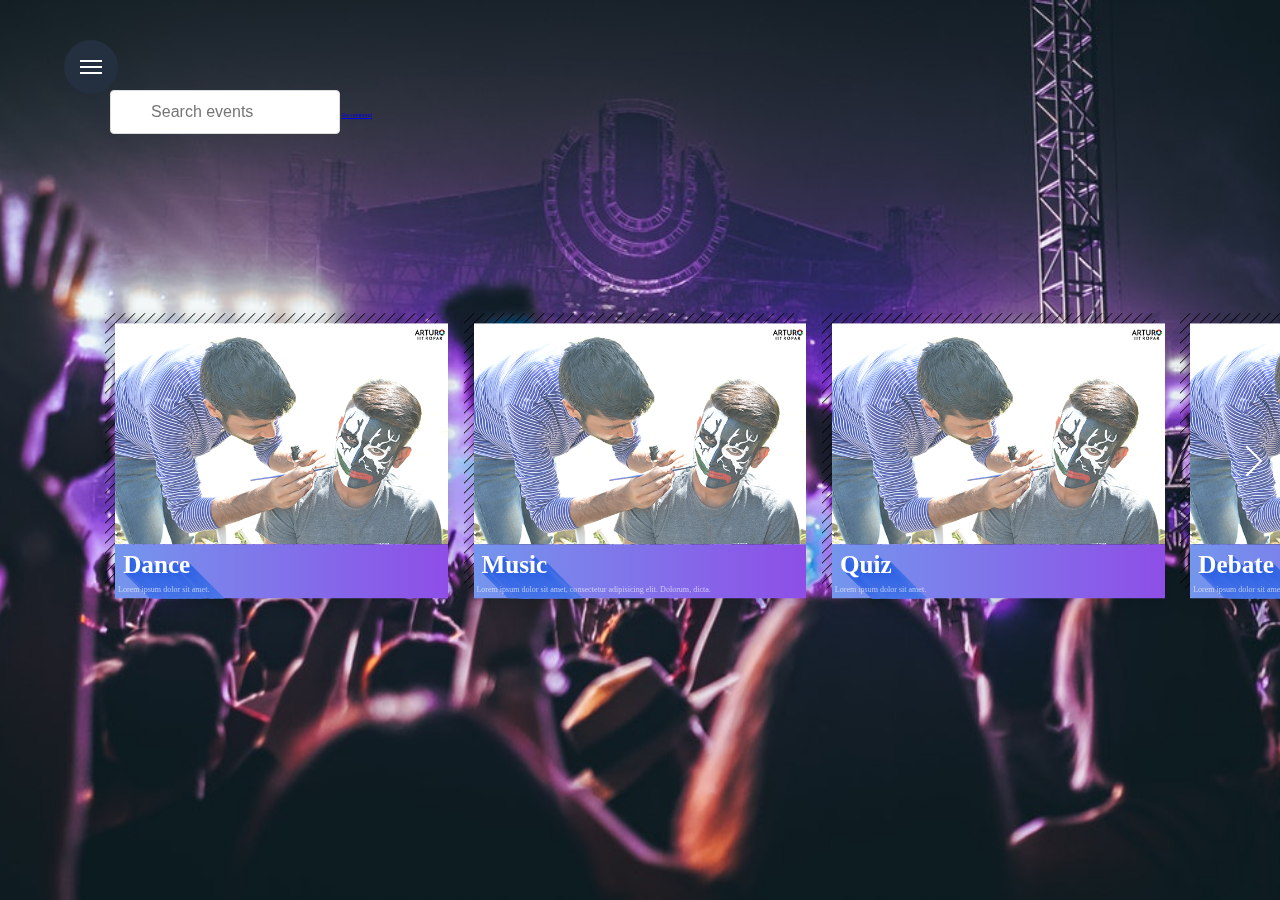
==== index1.html @ 049f1941 "as" ====
<!doctype html>
<html lang="en" class="no-js">
<head>
	 <meta charset="utf-8">
    <meta name="viewport" content="width=device-width, initial-scale=1, shrink-to-fit=no">
    <meta name="description" content="">
    <meta name="author" content="">

    <title>Z'18 | Events</title>
	<link href='http://fonts.googleapis.com/css?family=Open+Sans:400,800,700|Merriweather:400,700' rel='stylesheet' type='text/css'>
	<link rel="stylesheet" href="css/style2.css"> <!-- Resource style -->
	<link rel="stylesheet" href="css/style.css"> <!-- Resource style -->
	
	<link rel="stylesheet" type="text/css" href="css/base.css" />
	<link rel="stylesheet" type="text/css" href="css/reset.css" />
	<script src="js/modernizr.js"></script> <!-- Modernizr -->
  	<script src="https://code.jquery.com/jquery-3.3.1.min.js" integrity="sha256-FgpCb/KJQlLNfOu91ta32o/NMZxltwRo8QtmkMRdAu8=" crossorigin="anonymous"></script>
</head>
<body>
	<main>
    
		<div class="cent">
		<div id="after_load">
				<img id="loading-image" src="img/load.svg" alt="Loading..." />
		</div>
		<div class="upbar">
		  
			<input  type="text" onkeyup="myFunction()" class="textbox" placeholder="Search events" data-search  id="myInput">
		  	<a href="#" class="button">Recommend</a>
		  
		</div>
		<div class="cd-projects-wrapper projects-visible">
		
		<ul id="myUL" class="cd-slider" style="transform: translateX(0px);">
			<li class="current slides-in">
				<a href="dance.txt">
					<img src="img/img.png" alt="project image">
					<div class="box__shadow" style="z-index:-1"></div>
					<div class="project-info">
						<h2 class="card__num">Dance</h2>
						<p>Lorem ipsum dolor sit amet.</p>
					</div>
				</a>
			</li>

			<li class="slides-in">
				<a href="music.txt">
					<img src="img/img.png" alt="project image">
					<div class="box__shadow" style="z-index:-1"></div>
					<div class="project-info">
						<h2 class="card__num">Music</h2>
						<p>Lorem ipsum dolor sit amet, consectetur adipisicing elit. Dolorum, dicta.</p>
					</div>
				</a>
			</li>

			<li class="slides-in">
				<a href="quiz.txt">
					<img src="img/img.png" alt="project image">
					<div class="box__shadow" style="z-index:-1"></div>
					<div class="project-info">
						<h2 class="card__num">Quiz</h2>
						<p>Lorem ipsum dolor sit amet.</p>
					</div>
				</a>
			</li>

			<li class="slides-in">
				<a href="debate.txt">
					<img src="img/img.png" alt="project image">
					<div class="box__shadow" style="z-index:-1"></div>
					<div class="project-info">
						<h2 class="card__num">Debate</h2>
						<p>Lorem ipsum dolor sit amet, consectetur adipisicing.</p>
					</div>
				</a>
			</li>

			<li class="slides-in">
				<a href="magic.txt">
					<img src="img/img.png" alt="project image">
					<div class="box__shadow" style="z-index:-1"></div>
					<div class="project-info">
						<h2 class="card__num">Magic Shows</h2>
						<p>Lorem ipsum dolor sit amet, consectetur.</p>
					</div>
				</a>
			</li>

			<li class="slides-in">
				<a href="drawing.txt">
					<img src="img/img.png" alt="project image">
					<div class="box__shadow" style="z-index:-1"></div>
					<div class="project-info">
						<h2 class="card__num">Drawing</h2>
						<p>Lorem ipsum dolor sit amet, consectetur adipisicing elit.</p>
					</div>
				</a>
			</li>

			<li class="slides-in">
				<a href="fun.txt">
					<img src="img/img.png" alt="project image">
					<div class="box__shadow" style="z-index:-1"></div>
					<div class="project-info">
						<h2 class="card__num">Fun Events</h2>
						<p>Lorem ipsum dolor sit amet, consectetur adipisicing.</p>
					</div>
				</a>
			</li>
		</ul>

		<ul class="cd-slider-navigation cd-img-replace">
			<li><a href="#0" class="prev inactive">Prev</a></li>
			<li><a href="#0" class="next">Next</a></li>
		</ul> <!-- .cd-slider-navigation -->
	</div>
	
	<div class="cd-project-content">
		<svg class="hidden">
			<symbol id="icon-cross" viewBox="0 0 24 23">
				<title>cross</title>
				<path d="M23.865 3.677c.197-.383.164-.818-.008-1.18.048-.41-.06-.827-.448-1.147L22.323.457c-.636-.524-1.632-.689-2.25 0a155.348 155.348 0 0 1-8.797 9.001C9.011 7.342 6.72 5.255 4.443 3.165c-.8-.734-1.956-.503-2.458.37C1.253 3.9.659 4.374.168 5.182c-.233.386-.215.872 0 1.258 1.47 2.635 4.31 4.951 6.646 7.083-.313.28-.623.562-.942.836-3.146 2.702-5.268 4.416-1.331 7.187.053.037.107.029.161.05.076.036.148.06.232.074.026 0 .05.005.075.003.082.007.16.027.243.011 2.117-.415 4.085-2.074 5.872-3.9 1.74 1.715 3.592 3.353 5.63 4.325.485.232 1.063.097 1.436-.227.626.047 1.197-.342 1.484-.901.042-.026.07-.041.116-.07.91-.569.993-1.701.32-2.482-1.522-1.762-3.138-3.438-4.787-5.084 2.968-2.9 6.674-6.027 8.542-9.667z"/>
			</symbol>
		</svg>
		<main1>
		<div id="main"></div>
		</main1>
		<a href="#0" class="close cd-img-replace">Close</a>
		
	</div>
	</div>
   

</main>
	<a href="#cd-nav" class="cd-nav-trigger">Menu 
		<span class="cd-nav-icon"></span>

		<svg x="0px" y="0px" width="54px" height="54px" viewBox="0 0 54 54">
			<circle fill="transparent" stroke="#656e79" stroke-width="1" cx="27" cy="27" r="25" stroke-dasharray="157 157" stroke-dashoffset="157"></circle>
		</svg>
	</a>
	
	<div id="cd-nav" class="cd-nav">
		<div class="cd-navigation-wrapper">
			<div class="cd-half-block">
				<h2>Navigation</h2>

				<nav>
					<ul class="cd-primary-nav">
						<li><a href="#0" class="selected">The team</a></li>
						<li><a href="#0">Our services</a></li>
						<li><a href="#0">Our projects</a></li>
						<li><a href="#0">Start a project</a></li>
						<li><a href="#0">Contact us</a></li>
					</ul>
				</nav>
			</div><!-- .cd-half-block -->
			
			<div class="cd-half-block">
				<address>
					<ul class="cd-contact-info">
						<li><a href="mailto:info@myemail.co">info@myemail.co</a></li>
						<li>0244-12345678</li>
						<li>
							<span>MyStreetName 24</span>
							<span>W1234X</span>
							<span>London, UK</span>
						</li>
					</ul>
				</address>
			</div> <!-- .cd-half-block -->
		</div> <!-- .cd-navigation-wrapper -->
	</div> <!-- .cd-nav -->
<script>

function myFunction() {
    // Declare variables
    var input, filter, ul, li, a, i;
    input = document.getElementById('myInput');
    filter = input.value.toUpperCase();
    ul = document.getElementById("myUL");
    li = ul.getElementsByTagName('li');

    // Loop through all list items, and hide those who don't match the search query
    for (i = 0; i < li.length; i++) {
        a = li[i].getElementsByTagName("h2")[0];
        if (a.innerHTML.toUpperCase().indexOf(filter) > -1) {
            li[i].style.display = "";
        } else {
            li[i].style.display = "none";
        }
    }
	
}
</script>
<script src="js/main1.js"></script> <!-- Resource jQuery -->
<script src="js/main.js"></script> <!-- Resource jQuery -->
</body>
</html>
---- css/style2.css ----
/* -------------------------------- 

Primary style

-------------------------------- */
*, *::after, *::before {
  -webkit-box-sizing: border-box;
  -moz-box-sizing: border-box;
  box-sizing: border-box;
}
body{
	     font-family: -apple-system,BlinkMacSystemFont,"Segoe UI",Roboto,"Helvetica Neue",Arial,sans-serif,"Apple Color Emoji","Segoe UI Emoji","Segoe UI Symbol","Noto Color Emoji"; 
   font-size: 1rem; 
     font-weight: 400; 
     line-height: 1.5; 
     color: #212529; 
     text-align: left; 
}
html {
  font-size: 62.5%;
}
html * {
  -webkit-font-smoothing: antialiased;
  -moz-osx-font-smoothing: grayscale;
}

.cd-nav {
  font-size: 1.6rem;
  font-family: "Open Sans", sans-serif;
  color: #243040;
  background-color: #ffffff;
}

.cd-nav, html {
  /* prevent horizontal scrolling */
  overflow-x: hidden;
}

.cd-nav a {
  color: #9cb3a8;
  text-decoration: none;
}

/* -------------------------------- 

Main Components 

-------------------------------- */
main {
	background:url(../img/bg.jpg) no-repeat;
	background-size: cover;
	 background-attachment: fixed;
    background-position: center; 
  position: relative;
  z-index: 2;
  /* fix bug on iOS */
  height: 100vh;
  overflow-y: auto;
  -webkit-overflow-scrolling: touch;
  padding: 50px 5%;
  background-color: #9cb3a8;
  /* Force Hardware Acceleration in WebKit */
  -webkit-transform: translateZ(0);
  -moz-transform: translateZ(0);
  -ms-transform: translateZ(0);
  -o-transform: translateZ(0);
  transform: translateZ(0);
  -webkit-backface-visibility: hidden;
  backface-visibility: hidden;
  -webkit-transition: -webkit-transform 0.7s;
  -moz-transition: -moz-transform 0.7s;
  transition: transform 0.7s;
  -webkit-transition-timing-function: cubic-bezier(0.91, 0.01, 0.6, 0.99);
  -moz-transition-timing-function: cubic-bezier(0.91, 0.01, 0.6, 0.99);
  transition-timing-function: cubic-bezier(0.91, 0.01, 0.6, 0.99);
}

.navigation-is-open main {
  -webkit-transform: translateX(100%);
  -moz-transform: translateX(100%);
  -ms-transform: translateX(100%);
  -o-transform: translateX(100%);
  transform: translateX(100%);
}


.cd-nav-trigger {
  position: fixed;
  z-index: 3;
  left: 5%;
  top: 20px;
  height: 54px;
  width: 54px;
  background-color: #243040;
  border-radius: 50%;
  /* image replacement */
  overflow: hidden;
  text-indent: 100%;
  white-space: nowrap;
  -webkit-transition: -webkit-transform 0.5s;
  -moz-transition: -moz-transform 0.5s;
  transition: transform 0.5s;
}
.cd-nav-trigger .cd-nav-icon {
  /* icon created in CSS */
  position: absolute;
  left: 50%;
  top: 50%;
  bottom: auto;
  right: auto;
  -webkit-transform: translateX(-50%) translateY(-50%);
  -moz-transform: translateX(-50%) translateY(-50%);
  -ms-transform: translateX(-50%) translateY(-50%);
  -o-transform: translateX(-50%) translateY(-50%);
  transform: translateX(-50%) translateY(-50%);
  width: 22px;
  height: 2px;
  background-color: #ffffff;
}
.cd-nav-trigger .cd-nav-icon::before, .cd-nav-trigger .cd-nav-icon:after {
  /* upper and lower lines of the menu icon */
  content: '';
  position: absolute;
  top: 0;
  right: 0;
  width: 100%;
  height: 100%;
  background-color: inherit;
  /* Force Hardware Acceleration in WebKit */
  -webkit-transform: translateZ(0);
  -moz-transform: translateZ(0);
  -ms-transform: translateZ(0);
  -o-transform: translateZ(0);
  transform: translateZ(0);
  -webkit-backface-visibility: hidden;
  backface-visibility: hidden;
  -webkit-transition: -webkit-transform 0.5s, width 0.5s, top 0.3s;
  -moz-transition: -moz-transform 0.5s, width 0.5s, top 0.3s;
  transition: transform 0.5s, width 0.5s, top 0.3s;
}
.cd-nav-trigger .cd-nav-icon::before {
  -webkit-transform-origin: right top;
  -moz-transform-origin: right top;
  -ms-transform-origin: right top;
  -o-transform-origin: right top;
  transform-origin: right top;
  -webkit-transform: translateY(-6px);
  -moz-transform: translateY(-6px);
  -ms-transform: translateY(-6px);
  -o-transform: translateY(-6px);
  transform: translateY(-6px);
}
.cd-nav-trigger .cd-nav-icon::after {
  -webkit-transform-origin: right bottom;
  -moz-transform-origin: right bottom;
  -ms-transform-origin: right bottom;
  -o-transform-origin: right bottom;
  transform-origin: right bottom;
  -webkit-transform: translateY(6px);
  -moz-transform: translateY(6px);
  -ms-transform: translateY(6px);
  -o-transform: translateY(6px);
  transform: translateY(6px);
}
.no-touch .cd-nav-trigger:hover .cd-nav-icon::after {
  top: 2px;
}
.no-touch .cd-nav-trigger:hover .cd-nav-icon::before {
  top: -2px;
}
.cd-nav-trigger svg {
  position: absolute;
  top: 0;
  left: 0;
}
.cd-nav-trigger circle {
  /* circle border animation */
  -webkit-transition: stroke-dashoffset 0.4s 0s;
  -moz-transition: stroke-dashoffset 0.4s 0s;
  transition: stroke-dashoffset 0.4s 0s;
}
.navigation-is-open .cd-nav-trigger {
  /* rotate trigger when navigation becomes visible */
  -webkit-transform: rotate(180deg);
  -moz-transform: rotate(180deg);
  -ms-transform: rotate(180deg);
  -o-transform: rotate(180deg);
  transform: rotate(180deg);
}
.navigation-is-open .cd-nav-trigger .cd-nav-icon::after,
.navigation-is-open .cd-nav-trigger .cd-nav-icon::before {
  /* animate arrow --> from hamburger to arrow */
  width: 50%;
  -webkit-transition: -webkit-transform 0.5s, width 0.5s;
  -moz-transition: -moz-transform 0.5s, width 0.5s;
  transition: transform 0.5s, width 0.5s;
}
.navigation-is-open .cd-nav-trigger .cd-nav-icon::before {
  -webkit-transform: rotate(45deg);
  -moz-transform: rotate(45deg);
  -ms-transform: rotate(45deg);
  -o-transform: rotate(45deg);
  transform: rotate(45deg);
}
.navigation-is-open .cd-nav-trigger .cd-nav-icon::after {
  -webkit-transform: rotate(-45deg);
  -moz-transform: rotate(-45deg);
  -ms-transform: rotate(-45deg);
  -o-transform: rotate(-45deg);
  transform: rotate(-45deg);
}
.no-touch .navigation-is-open .cd-nav-trigger:hover .cd-nav-icon::after, .no-touch .navigation-is-open .cd-nav-trigger:hover .cd-nav-icon::before {
  top: 0;
}
.navigation-is-open .cd-nav-trigger circle {
  stroke-dashoffset: 0;
  -webkit-transition: stroke-dashoffset 0.4s 0.3s;
  -moz-transition: stroke-dashoffset 0.4s 0.3s;
  transition: stroke-dashoffset 0.4s 0.3s;
}
@media only screen and (min-width: 1170px) {
  .cd-nav-trigger {
    top: 40px;
  }
}

.cd-nav {
  position: fixed;
  z-index: 1;
  top: 0;
  left: 0;
  height: 100%;
  width: 100%;
  background-color: #243040;
  visibility: hidden;
  -webkit-transition: visibility 0s 0.7s;
  -moz-transition: visibility 0s 0.7s;
  transition: visibility 0s 0.7s;
}
.cd-nav .cd-navigation-wrapper {
  /* all navigation content */
  height: 100%;
  overflow-y: auto;
  -webkit-overflow-scrolling: touch;
  padding: 30px 5% 40px calc(5% + 80px);
  /* Force Hardware Acceleration in WebKit */
  -webkit-transform: translateZ(0);
  -moz-transform: translateZ(0);
  -ms-transform: translateZ(0);
  -o-transform: translateZ(0);
  transform: translateZ(0);
  -webkit-backface-visibility: hidden;
  backface-visibility: hidden;
  -webkit-transform: translateX(-50%);
  -moz-transform: translateX(-50%);
  -ms-transform: translateX(-50%);
  -o-transform: translateX(-50%);
  transform: translateX(-50%);
  -webkit-transition: -webkit-transform 0.7s;
  -moz-transition: -moz-transform 0.7s;
  transition: transform 0.7s;
  -webkit-transition-timing-function: cubic-bezier(0.86, 0.01, 0.77, 0.78);
  -moz-transition-timing-function: cubic-bezier(0.86, 0.01, 0.77, 0.78);
  transition-timing-function: cubic-bezier(0.86, 0.01, 0.77, 0.78);
}
.navigation-is-open .cd-nav {
  visibility: visible;
  -webkit-transition: visibility 0s 0s;
  -moz-transition: visibility 0s 0s;
  transition: visibility 0s 0s;
}
.navigation-is-open .cd-nav .cd-navigation-wrapper {
  -webkit-transform: translateX(0);
  -moz-transform: translateX(0);
  -ms-transform: translateX(0);
  -o-transform: translateX(0);
  transform: translateX(0);
  -webkit-transition: -webkit-transform 0.5s;
  -moz-transition: -moz-transform 0.5s;
  transition: transform 0.5s;
  -webkit-transition-timing-function: cubic-bezier(0.82, 0.01, 0.77, 0.78);
  -moz-transition-timing-function: cubic-bezier(0.82, 0.01, 0.77, 0.78);
  transition-timing-function: cubic-bezier(0.82, 0.01, 0.77, 0.78);
}
.cd-nav h2 {
  position: relative;
  margin-bottom: 1.7em;
  font-size: .9rem;
  font-weight: 800;
  color: #080b0f;
  text-transform: uppercase;
}
.cd-nav h2::after {
  /* bottom separation line */
  content: '';
  position: absolute;
  left: 0;
  bottom: -20px;
  height: 1px;
  width: 60px;
  background-color: currentColor;
}
.cd-nav .cd-primary-nav {
  margin-top: 60px;
}
.cd-nav .cd-primary-nav li {
  margin: 1.6em 0;
}
.cd-nav .cd-primary-nav a {
  font-family: "Merriweather", serif;
  font-size: 2.4rem;
  color: rgba(255, 255, 255, 0.3);
  display: inline-block;
  line-height: 1.7;
}
.cd-nav .cd-primary-nav a.selected {
  color: #ffffff;
}
.no-touch .cd-nav .cd-primary-nav a:hover {
  color: #ffffff;
}
.cd-nav .cd-contact-info {
  margin-top: 80px;
}
.cd-nav .cd-contact-info li {
  font-family: "Merriweather", serif;
  margin-bottom: 1.5em;
  line-height: 1.2;
  color: rgba(255, 255, 255, 0.3);
}
.cd-nav .cd-contact-info a {
  color: #ffffff;
}
.cd-nav .cd-contact-info span {
  display: block;
}
.cd-nav .cd-contact-info li, .cd-nav .cd-contact-info a, .cd-nav .cd-contact-info span {
  font-size: 1.6rem;
}
@media only screen and (min-width: 1170px) {
  .cd-nav .cd-navigation-wrapper {
    padding: 62px 20%;
  }
  .cd-nav .cd-navigation-wrapper::after {
    clear: both;
    content: "";
    display: table;
  }
  .cd-nav .cd-half-block {
    width: 50%;
    float: left;
  }
  .cd-nav .cd-primary-nav {
    margin-top: 0;
  }
  .cd-nav h2 {
    font-size: 1.5rem;
    margin-bottom: 5.2em;
	margin-top:0;
  }
  .cd-nav .cd-primary-nav li {
    margin: 2em 0;
  }
  .cd-nav .cd-primary-nav a {
    font-size: 4rem;
	line-height:1.5;
  }
  .cd-nav .cd-contact-info {
    margin-top: 120px;
    text-align: right;
  }
  .cd-nav .cd-contact-info li {
    margin-bottom: 2.4em;
  }
  .cd-nav .cd-contact-info li, .cd-nav .cd-contact-info a, .cd-nav .cd-contact-info span {
    font-size: 2rem;
  }
}

.no-js main {
  height: auto;
  overflow: visible;
}

.no-js .cd-nav {
  position: static;
  visibility: visible;
}
.no-js .cd-nav .cd-navigation-wrapper {
  height: auto;
  overflow: visible;
  padding: 100px 5%;
  -webkit-transform: translateX(0);
  -moz-transform: translateX(0);
  -ms-transform: translateX(0);
  -o-transform: translateX(0);
  transform: translateX(0);
}
---- css/style.css ----
/* -------------------------------- 

Primary style

-------------------------------- */
#after_load{
	position: fixed;
    top: 35%;
	left:40%;
	z-index:-1;
	background: rgb(137, 91, 232);
    border-radius: 2000px;
	opacity:0;
}

#myUL a:hover {
  animation: shake 0.6s;
  animation-iteration-count: infinite;
}

.upbar{
	position:relative;
	margin-left: 4%;
	
}



@keyframes shake {
  0% { transform: translate(1px, 1px) rotate(0deg); }
  10% { transform: translate(-1px, -2px) rotate(-1deg); }
  30% { transform: translate(3px, 2px) rotate(0deg); }
  50% { transform: translate(-1px, 2px) rotate(-1deg); }
  70% { transform: translate(3px, 1px) rotate(-1deg); }
  90% { transform: translate(1px, 2px) rotate(0deg); }
  100% { transform: translate(1px, -2px) rotate(-1deg); }
}

.card__num {
  text-shadow:  1px 1px rgba(48, 99, 228, 0.8) , 2px 2px rgba(49, 100, 228, 0.802) , 3px 3px rgba(50, 101, 228, 0.804) , 4px 4px rgba(51, 101, 228, 0.806) , 5px 5px rgba(52, 102, 229, 0.808) , 6px 6px rgba(53, 103, 229, 0.81) , 7px 7px rgba(54, 103, 229, 0.812) , 8px 8px rgba(55, 104, 229, 0.814) , 9px 9px rgba(56, 105, 229, 0.816) , 10px 10px rgba(57, 106, 229, 0.818) , 11px 11px rgba(58, 106, 229, 0.82) , 12px 12px rgba(59, 107, 229, 0.822) , 13px 13px rgba(60, 108, 230, 0.824) , 14px 14px rgba(60, 108, 230, 0.826) , 15px 15px rgba(61, 109, 230, 0.828) , 16px 16px rgba(62, 110, 230, 0.83) , 17px 17px rgba(63, 110, 230, 0.832) , 18px 18px rgba(64, 111, 230, 0.834) , 19px 19px rgba(65, 112, 230, 0.836) , 20px 20px rgba(66, 112, 230, 0.838) , 21px 21px rgba(67, 113, 230, 0.84) , 22px 22px rgba(67, 114, 231, 0.842) , 23px 23px rgba(68, 114, 231, 0.844) , 24px 24px rgba(69, 115, 231, 0.846) , 25px 25px rgba(70, 115, 231, 0.848) , 26px 26px rgba(71, 116, 231, 0.85) , 27px 27px rgba(71, 117, 231, 0.852) , 28px 28px rgba(72, 117, 231, 0.854) , 29px 29px rgba(73, 118, 231, 0.856) , 30px 30px rgba(74, 118, 231, 0.858) , 31px 31px rgba(75, 119, 232, 0.86) , 32px 32px rgba(75, 120, 232, 0.862) , 33px 33px rgba(76, 120, 232, 0.864) , 34px 34px rgba(77, 121, 232, 0.866) , 35px 35px rgba(78, 121, 232, 0.868) , 36px 36px rgba(78, 122, 232, 0.87) , 37px 37px rgba(79, 122, 232, 0.872) , 38px 38px rgba(80, 123, 232, 0.874) , 39px 39px rgba(81, 123, 232, 0.876) , 40px 40px rgba(81, 124, 232, 0.878) , 41px 41px rgba(82, 125, 233, 0.88) , 42px 42px rgba(83, 125, 233, 0.882) , 43px 43px rgba(83, 126, 233, 0.884) , 44px 44px rgba(84, 126, 233, 0.886) , 45px 45px rgba(85, 127, 233, 0.888) , 46px 46px rgba(85, 127, 233, 0.89) , 47px 47px rgba(86, 128, 233, 0.892) , 48px 48px rgba(87, 128, 233, 0.894) , 49px 49px rgba(87, 129, 233, 0.896) , 50px 50px rgba(88, 129, 233, 0.898) , 51px 51px rgba(89, 130, 233, 0.9) , 52px 52px rgba(89, 130, 233, 0.902) , 53px 53px rgba(90, 131, 234, 0.904) , 54px 54px rgba(91, 131, 234, 0.906) , 55px 55px rgba(91, 132, 234, 0.908) , 56px 56px rgba(92, 132, 234, 0.91) , 57px 57px rgba(93, 132, 234, 0.912) , 58px 58px rgba(93, 133, 234, 0.914) , 59px 59px rgba(94, 133, 234, 0.916) , 60px 60px rgba(94, 134, 234, 0.918) , 61px 61px rgba(95, 134, 234, 0.92) , 62px 62px rgba(96, 135, 234, 0.922) , 63px 63px rgba(96, 135, 234, 0.924) , 64px 64px rgba(97, 136, 234, 0.926) , 65px 65px rgba(97, 136, 235, 0.928) , 66px 66px rgba(98, 137, 235, 0.93) , 67px 67px rgba(99, 137, 235, 0.932) , 68px 68px rgba(99, 137, 235, 0.934) , 69px 69px rgba(100, 138, 235, 0.936) , 70px 70px rgba(100, 138, 235, 0.938) , 71px 71px rgba(101, 139, 235, 0.94) , 72px 72px rgba(101, 139, 235, 0.942) , 73px 73px rgba(102, 140, 235, 0.944) , 74px 74px rgba(103, 140, 235, 0.946) , 75px 75px rgba(103, 140, 235, 0.948) , 76px 76px rgba(104, 141, 235, 0.95) , 77px 77px rgba(104, 141, 235, 0.952) , 78px 78px rgba(105, 142, 236, 0.954) , 79px 79px rgba(105, 142, 236, 0.956) , 80px 80px rgba(106, 142, 236, 0.958) , 81px 81px rgba(106, 143, 236, 0.96) , 82px 82px rgba(107, 143, 236, 0.962) , 83px 83px rgba(107, 143, 236, 0.964) , 84px 84px rgba(108, 144, 236, 0.966) , 85px 85px rgba(108, 144, 236, 0.968) , 86px 86px rgba(109, 145, 236, 0.97) , 87px 87px rgba(109, 145, 236, 0.972) , 88px 88px rgba(110, 145, 236, 0.974) , 89px 89px rgba(110, 146, 236, 0.976) , 90px 90px rgba(111, 146, 236, 0.978) , 91px 91px rgba(111, 146, 236, 0.98) , 92px 92px rgba(112, 147, 236, 0.982) , 93px 93px rgba(112, 147, 237, 0.984) , 94px 94px rgba(113, 148, 237, 0.986) , 95px 95px rgba(113, 148, 237, 0.988) , 96px 96px rgba(114, 148, 237, 0.99) , 97px 97px rgba(114, 149, 237, 0.992) , 98px 98px rgba(115, 149, 237, 0.994) , 99px 99px rgba(115, 149, 237, 0.996) , 100px 100px rgba(116, 150, 237, 0.998);
}

body{
	background:url(../img/bg.jpg) no-repeat;
	background-size: cover;
	 background-attachment: fixed;
    background-position: center; 
}

.cd-project-content{
	background:url(../img/bg.jpg) no-repeat;
	background-size: cover;
	background-attachment: fixed;
    background-position: center; 
}


  #myInput {
     background-image: url(https://www.w3schools.com/css/searchicon.png);
    background-position: 10px 13px;
    background-repeat: no-repeat;
	border-radius: 4px;
    font-size: 16px;
    padding: 12px 20px 12px 40px;
    border: 1px solid #ddd;
    margin-bottom: 12px;
    background-color: #fff;
    width:230px;

}


.cent{
	margin-top:40px;;
	color:white;
}

ul {
  list-style-type: none;
}
/* -------------------------------- 

Patterns - reusable parts of our design

-------------------------------- */

.cd-img-replace {
  /* replace text with image */
  color: transparent;
  overflow: hidden;
  text-indent: 100%;
  white-space: nowrap;
}

/* -------------------------------- 

Projects Slider

-------------------------------- */
.cd-projects-wrapper {
  position: fixed;
  z-index: 1;
  left: 0;
  width: 100%;
  height: 100%;
  visibility: hidden;
  -webkit-transition: visibility 0s 0.5s;
  -moz-transition: visibility 0s 0.5s;
  transition: visibility 0s 0.5s;
}
.cd-projects-wrapper::before {
  /* never visible - this is used in jQuery to check the current MQ */
  content: 'mobile';
  display: none;
}
.cd-projects-wrapper.projects-visible {
  visibility: visible;
  -webkit-transition: visibility 0s 0s;
  -moz-transition: visibility 0s 0s;
  transition: visibility 0s 0s;
}
@media only screen and (min-width: 900px) {
  .cd-projects-wrapper::before {
    /* never visible - this is used in jQuery to check the current MQ */
    content: 'desktop';
  }
}

.cd-slider {
	padding-left: 6%;
    padding-right: 6%;
  padding-top: 10vh;
  height: 100%;
  overflow-y: auto;
}
.projects-visible .cd-slider {
  /* smooth scrolling on iOS */
  -webkit-overflow-scrolling: touch;
}
.cd-slider li {
  margin-bottom: 10%;
  opacity: 0;
  border-radius: .25em;
  box-shadow: 0 0 20px rgba(0, 0, 0, 0.2);
  -webkit-transition: opacity 0s 0.5s;
  -moz-transition: opacity 0s 0.5s;
  transition: opacity 0s 0.5s;
  /* Force hardware acceleration */
  -webkit-transform: translateZ(0);
  -moz-transform: translateZ(0);
  -ms-transform: translateZ(0);
  -o-transform: translateZ(0);
  transform: translateZ(0);
  -webkit-backface-visibility: hidden;
  backface-visibility: hidden;
}
.cd-slider li.slides-in {
  -webkit-transition: opacity 0s 0s;
  -moz-transition: opacity 0s 0s;
  transition: opacity 0s 0s;
  opacity: 1;
  -webkit-animation: cd-translate 0.5s;
  -moz-animation: cd-translate 0.5s;
  animation: cd-translate 0.5s;
}
.cd-slider a {
  display: block;
  height: 100%;
  width: 100%;
  text-decoration:none;
}
.cd-slider img {
  display: block;
  border-radius: .25em .25em 0 0;
  width: 100%;
}
.cd-slider .project-info {
  padding: .5em 1em;
  background: linear-gradient(to right, #7496ed, #8e4ee7 );
  overflow: hidden;
  border-radius: 0 0 .25em .25em;
}
.project-info:hover{
	background-color:white;
}
.cd-slider h2 {
  font-size: 2.5rem;
  font-weight: bold;
  line-height: 1;
}
.cd-slider p {
  font-size: .8rem;
  opacity: .6;
  padding: .2em 0;
  /* truncate text with ellipsis if too long */
  overflow: hidden;
  text-overflow: ellipsis;
  white-space: nowrap;
}
.cd-slider h2, .cd-slider p {
  line-height: 1;
  color: white;
  margin:.3em;
}
@media only screen and (min-width: 900px) {
  .cd-slider {
    padding: 0;
    overflow: hidden;
    -webkit-transition: -webkit-transform 0.5s;
    -moz-transition: -moz-transform 0.5s;
    transition: transform 0.5s;
    /* Force hardware acceleration */
    -webkit-transform: translateZ(0);
    -moz-transform: translateZ(0);
    -ms-transform: translateZ(0);
    -o-transform: translateZ(0);
    transform: translateZ(0);
    -webkit-backface-visibility: hidden;
    backface-visibility: hidden;
  }
  .cd-slider::after {
    clear: both;
    content: "";
    display: table;
  }
  .cd-slider li {
    position: relative;
    float: left;
    width: 26vw;
    margin: 0 0 0 2vw;
    top: 35%;
    -webkit-transform: translateX(400%) translateY(-50%) rotate(-10deg);
    -moz-transform: translateX(400%) translateY(-50%) rotate(-10deg);
    -ms-transform: translateX(400%) translateY(-50%) rotate(-10deg);
    -o-transform: translateX(400%) translateY(-50%) rotate(-10deg);
    transform: translateX(400%) translateY(-50%) rotate(-10deg);
    -webkit-transition: opacity 0s 0.3s, -webkit-transform 0s 0.3s;
    -moz-transition: opacity 0s 0.3s, -moz-transform 0s 0.3s;
    transition: opacity 0s 0.3s, transform 0s 0.3s;
  }
  .cd-slider li:first-of-type {
    margin-left: 9vw;
  }
  .cd-slider li.slides-in {
    /* this class is used to trigger the entrance animation */
    -webkit-animation: none;
    -moz-animation: none;
    animation: none;
    -webkit-transform: translateY(-50%);
    -moz-transform: translateY(-50%);
    -ms-transform: translateY(-50%);
    -o-transform: translateY(-50%);
    transform: translateY(-50%);
  }
  .cd-slider li.slides-in:first-of-type {
    /* change transition duration/delay for the entrance animation */
    -webkit-transition: -webkit-transform 0.55s 0s;
    -moz-transition: -moz-transform 0.55s 0s;
    transition: transform 0.55s 0s;
  }
  .cd-slider li.slides-in:nth-of-type(2) {
    -webkit-transition: -webkit-transform 0.53s 0.05s;
    -moz-transition: -moz-transform 0.53s 0.05s;
    transition: transform 0.53s 0.05s;
  }
  .cd-slider li.slides-in:nth-of-type(3) {
    -webkit-transition: -webkit-transform 0.5s 0.1s;
    -moz-transition: -moz-transform 0.5s 0.1s;
    transition: transform 0.5s 0.1s;
  }
  .cd-slider li.slides-in:nth-of-type(4) {
    -webkit-transition: -webkit-transform 0.48s 0.15s;
    -moz-transition: -moz-transform 0.48s 0.15s;
    transition: transform 0.48s 0.15s;
  }
  .cd-slider.next li.current {
    /* next slide animation */
    -webkit-animation: cd-slide-1 0.5s;
    -moz-animation: cd-slide-1 0.5s;
    animation: cd-slide-1 0.5s;
  }
  .cd-slider.next li.current + li {
    -webkit-animation: cd-slide-2 0.5s;
    -moz-animation: cd-slide-2 0.5s;
    animation: cd-slide-2 0.5s;
  }
  .cd-slider.next li.current + li + li {
    -webkit-animation: cd-slide-3 0.5s;
    -moz-animation: cd-slide-3 0.5s;
    animation: cd-slide-3 0.5s;
  }
  .cd-slider.next li.current + li + li + li + li {
    -webkit-animation: cd-slide-4 0.5s;
    -moz-animation: cd-slide-4 0.5s;
    animation: cd-slide-4 0.5s;
  }
  .cd-slider.next li.current + li + li + li + li + li {
    -webkit-animation: cd-slide-5 0.5s;
    -moz-animation: cd-slide-5 0.5s;
    animation: cd-slide-5 0.5s;
  }
  .cd-slider.next li.current + li + li + li + li + li ~ li {
    -webkit-animation: cd-slide-6 0.5s;
    -moz-animation: cd-slide-6 0.5s;
    animation: cd-slide-6 0.5s;
  }
  .cd-slider.prev li {
    /* previous slide animation */
    -webkit-animation: cd-slide-7 0.5s;
    -moz-animation: cd-slide-7 0.5s;
    animation: cd-slide-7 0.5s;
  }
  .cd-slider.prev li.previous {
    /* previous slide animation - the previous class is used to target the slide which was visible right before the current one */
    -webkit-animation: cd-slide-1 0.5s;
    -moz-animation: cd-slide-1 0.5s;
    animation: cd-slide-1 0.5s;
  }
  .cd-slider.prev li.previous + li {
    -webkit-animation: cd-slide-2 0.5s;
    -moz-animation: cd-slide-2 0.5s;
    animation: cd-slide-2 0.5s;
  }
  .cd-slider.prev li.previous + li + li {
    -webkit-animation: cd-slide-3 0.5s;
    -moz-animation: cd-slide-3 0.5s;
    animation: cd-slide-3 0.5s;
  }
  .cd-slider.prev li.current + li {
    -webkit-animation: cd-slide-4 0.5s;
    -moz-animation: cd-slide-4 0.5s;
    animation: cd-slide-4 0.5s;
  }
  .cd-slider.prev li.current + li + li {
    -webkit-animation: cd-slide-5 0.5s;
    -moz-animation: cd-slide-5 0.5s;
    animation: cd-slide-5 0.5s;
  }
  .cd-slider.prev li.current, .cd-slider.prev li.current + li + li ~ li {
    -webkit-animation: none;
    -moz-animation: none;
    animation: none;
  }
}

@-webkit-keyframes cd-slide-1 {
  0%, 100% {
    -webkit-transform: translateY(-50%);
  }
  50% {
    -webkit-transform: translateY(-50%) translateX(-85%);
  }
}
@-moz-keyframes cd-slide-1 {
  0%, 100% {
    -moz-transform: translateY(-50%);
  }
  50% {
    -moz-transform: translateY(-50%) translateX(-85%);
  }
}
@keyframes cd-slide-1 {
  0%, 100% {
    -webkit-transform: translateY(-50%);
    -moz-transform: translateY(-50%);
    -ms-transform: translateY(-50%);
    -o-transform: translateY(-50%);
    transform: translateY(-50%);
  }
  50% {
    -webkit-transform: translateY(-50%) translateX(-85%);
    -moz-transform: translateY(-50%) translateX(-85%);
    -ms-transform: translateY(-50%) translateX(-85%);
    -o-transform: translateY(-50%) translateX(-85%);
    transform: translateY(-50%) translateX(-85%);
  }
}
@-webkit-keyframes cd-slide-2 {
  0%, 100% {
    -webkit-transform: translateY(-50%);
  }
  50% {
    -webkit-transform: translateY(-50%) translateX(-55%);
  }
}
@-moz-keyframes cd-slide-2 {
  0%, 100% {
    -moz-transform: translateY(-50%);
  }
  50% {
    -moz-transform: translateY(-50%) translateX(-55%);
  }
}
@keyframes cd-slide-2 {
  0%, 100% {
    -webkit-transform: translateY(-50%);
    -moz-transform: translateY(-50%);
    -ms-transform: translateY(-50%);
    -o-transform: translateY(-50%);
    transform: translateY(-50%);
  }
  50% {
    -webkit-transform: translateY(-50%) translateX(-55%);
    -moz-transform: translateY(-50%) translateX(-55%);
    -ms-transform: translateY(-50%) translateX(-55%);
    -o-transform: translateY(-50%) translateX(-55%);
    transform: translateY(-50%) translateX(-55%);
  }
}
@-webkit-keyframes cd-slide-3 {
  0%, 100% {
    -webkit-transform: translateY(-50%);
  }
  50% {
    -webkit-transform: translateY(-50%) translateX(-23%);
  }
}
@-moz-keyframes cd-slide-3 {
  0%, 100% {
    -moz-transform: translateY(-50%);
  }
  50% {
    -moz-transform: translateY(-50%) translateX(-23%);
  }
}
@keyframes cd-slide-3 {
  0%, 100% {
    -webkit-transform: translateY(-50%);
    -moz-transform: translateY(-50%);
    -ms-transform: translateY(-50%);
    -o-transform: translateY(-50%);
    transform: translateY(-50%);
  }
  50% {
    -webkit-transform: translateY(-50%) translateX(-23%);
    -moz-transform: translateY(-50%) translateX(-23%);
    -ms-transform: translateY(-50%) translateX(-23%);
    -o-transform: translateY(-50%) translateX(-23%);
    transform: translateY(-50%) translateX(-23%);
  }
}
@-webkit-keyframes cd-slide-4 {
  0%, 100% {
    -webkit-transform: translateY(-50%);
  }
  50% {
    -webkit-transform: translateY(-50%) translateX(23%);
  }
}
@-moz-keyframes cd-slide-4 {
  0%, 100% {
    -moz-transform: translateY(-50%);
  }
  50% {
    -moz-transform: translateY(-50%) translateX(23%);
  }
}
@keyframes cd-slide-4 {
  0%, 100% {
    -webkit-transform: translateY(-50%);
    -moz-transform: translateY(-50%);
    -ms-transform: translateY(-50%);
    -o-transform: translateY(-50%);
    transform: translateY(-50%);
  }
  50% {
    -webkit-transform: translateY(-50%) translateX(23%);
    -moz-transform: translateY(-50%) translateX(23%);
    -ms-transform: translateY(-50%) translateX(23%);
    -o-transform: translateY(-50%) translateX(23%);
    transform: translateY(-50%) translateX(23%);
  }
}
@-webkit-keyframes cd-slide-5 {
  0%, 100% {
    -webkit-transform: translateY(-50%);
  }
  50% {
    -webkit-transform: translateY(-50%) translateX(55%);
  }
}
@-moz-keyframes cd-slide-5 {
  0%, 100% {
    -moz-transform: translateY(-50%);
  }
  50% {
    -moz-transform: translateY(-50%) translateX(55%);
  }
}
@keyframes cd-slide-5 {
  0%, 100% {
    -webkit-transform: translateY(-50%);
    -moz-transform: translateY(-50%);
    -ms-transform: translateY(-50%);
    -o-transform: translateY(-50%);
    transform: translateY(-50%);
  }
  50% {
    -webkit-transform: translateY(-50%) translateX(55%);
    -moz-transform: translateY(-50%) translateX(55%);
    -ms-transform: translateY(-50%) translateX(55%);
    -o-transform: translateY(-50%) translateX(55%);
    transform: translateY(-50%) translateX(55%);
  }
}
@-webkit-keyframes cd-slide-6 {
  0%, 100% {
    -webkit-transform: translateY(-50%);
  }
  50% {
    -webkit-transform: translateY(-50%) translateX(65%);
  }
}
@-moz-keyframes cd-slide-6 {
  0%, 100% {
    -moz-transform: translateY(-50%);
  }
  50% {
    -moz-transform: translateY(-50%) translateX(65%);
  }
}
@keyframes cd-slide-6 {
  0%, 100% {
    -webkit-transform: translateY(-50%);
    -moz-transform: translateY(-50%);
    -ms-transform: translateY(-50%);
    -o-transform: translateY(-50%);
    transform: translateY(-50%);
  }
  50% {
    -webkit-transform: translateY(-50%) translateX(65%);
    -moz-transform: translateY(-50%) translateX(65%);
    -ms-transform: translateY(-50%) translateX(65%);
    -o-transform: translateY(-50%) translateX(65%);
    transform: translateY(-50%) translateX(65%);
  }
}
@-webkit-keyframes cd-slide-7 {
  0%, 100% {
    -webkit-transform: translateY(-50%);
  }
  50% {
    -webkit-transform: translateY(-50%) translateX(-95%);
  }
}
@-moz-keyframes cd-slide-7 {
  0%, 100% {
    -moz-transform: translateY(-50%);
  }
  50% {
    -moz-transform: translateY(-50%) translateX(-95%);
  }
}
@keyframes cd-slide-7 {
  0%, 100% {
    -webkit-transform: translateY(-50%);
    -moz-transform: translateY(-50%);
    -ms-transform: translateY(-50%);
    -o-transform: translateY(-50%);
    transform: translateY(-50%);
  }
  50% {
    -webkit-transform: translateY(-50%) translateX(-95%);
    -moz-transform: translateY(-50%) translateX(-95%);
    -ms-transform: translateY(-50%) translateX(-95%);
    -o-transform: translateY(-50%) translateX(-95%);
    transform: translateY(-50%) translateX(-95%);
  }
}
/* -------------------------------- 

Project slider navigation

-------------------------------- */
.cd-slider-navigation {
  display: none;
}
.cd-slider-navigation a {
  position: absolute;
  top: 35%;
  bottom: auto;
  -webkit-transform: translateY(-50%);
  -moz-transform: translateY(-50%);
  -ms-transform: translateY(-50%);
  -o-transform: translateY(-50%);
  transform: translateY(-50%);
  left: 0;
  height: 60px;
  width: 4%;
  background: url(../img/cd-arrow.svg) no-repeat center center;
  -webkit-transition: opacity 0.2s 0s, visibility 0s 0s;
  -moz-transition: opacity 0.2s 0s, visibility 0s 0s;
  transition: opacity 0.2s 0s, visibility 0s 0s;
}
.cd-slider-navigation a.next {
  right: 0;
  left: auto;
}
.cd-slider-navigation a.prev {
  -webkit-transform: translateY(-50%) rotate(180deg);
  -moz-transform: translateY(-50%) rotate(180deg);
  -ms-transform: translateY(-50%) rotate(180deg);
  -o-transform: translateY(-50%) rotate(180deg);
  transform: translateY(-50%) rotate(180deg);
}
.cd-slider-navigation a.inactive {
  visibility: hidden;
  opacity: 0;
  -webkit-transition: opacity 0.2s 0s, visibility 0s 0.2s;
  -moz-transition: opacity 0.2s 0s, visibility 0s 0.2s;
  transition: opacity 0.2s 0s, visibility 0s 0.2s;
}
@media only screen and (min-width: 900px) {
  .cd-slider-navigation {
    display: block;
  }
}

/* -------------------------------- 

Project content panel 

-------------------------------- */
.cd-project-content {
  position: fixed;
  z-index: 3;
  top: 0;
  left: 0;
  width: 100%;
  height: 100%;
  overflow-y:auto;
  visibility: hidden;
  /* Force Hardware Acceleration */
  -webkit-transform: translateZ(0);
  -moz-transform: translateZ(0);
  -ms-transform: translateZ(0);
  -o-transform: translateZ(0);
  transform: translateZ(0);
  -webkit-backface-visibility: hidden;
  backface-visibility: hidden;
  -webkit-transform: translateY(100%);
  -moz-transform: translateY(100%);
  -ms-transform: translateY(100%);
  -o-transform: translateY(100%);
  transform: translateY(100%);
  -webkit-transition: -webkit-transform 0.4s 0s, visibility 0s 0.4s;
  -moz-transition: -moz-transform 0.4s 0s, visibility 0s 0.4s;
  transition: transform 0.4s 0s, visibility 0s 0.4s;
  -webkit-transition-timing-function: cubic-bezier(0.67, 0.15, 0.83, 0.83);
  -moz-transition-timing-function: cubic-bezier(0.67, 0.15, 0.83, 0.83);
  transition-timing-function: cubic-bezier(0.67, 0.15, 0.83, 0.83);
}

.cd-project-content.is-visible {
  visibility: visible;
  -webkit-transform: translateY(0);
  -moz-transform: translateY(0);
  -ms-transform: translateY(0);
  -o-transform: translateY(0);
  transform: translateY(0);
  -webkit-transition: -webkit-transform 0.4s 0s, visibility 0s 0s;
  -moz-transition: -moz-transform 0.4s 0s, visibility 0s 0s;
  transition: transform 0.4s 0s, visibility 0s 0s;
  -webkit-transition-timing-function: cubic-bezier(0.67, 0.15, 0.83, 0.83);
  -moz-transition-timing-function: cubic-bezier(0.67, 0.15, 0.83, 0.83);
  transition-timing-function: cubic-bezier(0.67, 0.15, 0.83, 0.83);
}
.cd-project-content.is-visible > div {
  /* smooth scrolling on iOS */
  -webkit-overflow-scrolling: touch;
}

.cd-project-content .close {
  display: block;
  height: 32px;
  width: 32px;
  z-index:100;
  position: absolute;
  top: 10px;
  right: 10px;
  background: url(../img/cd-close-dark.svg) no-repeat center center;
}
@media only screen and (min-width: 900px) {

  .cd-project-content .close {
    top: 30px;
    right: 5%;
  }
}

/* -------------------------------- 

Keyframes

-------------------------------- */
@-webkit-keyframes cd-translate {
  0% {
    opacity: 0;
    -webkit-transform: translateY(100px);
  }
  100% {
    -webkit-transform: translateY(0);
    opacity: 1;
  }
}
@-moz-keyframes cd-translate {
  0% {
    opacity: 0;
    -moz-transform: translateY(100px);
  }
  100% {
    -moz-transform: translateY(0);
    opacity: 1;
  }
}
@keyframes cd-translate {
  0% {
    opacity: 0;
    -webkit-transform: translateY(100px);
    -moz-transform: translateY(100px);
    -ms-transform: translateY(100px);
    -o-transform: translateY(100px);
    transform: translateY(100px);
  }
  100% {
    -webkit-transform: translateY(0);
    -moz-transform: translateY(0);
    -ms-transform: translateY(0);
    -o-transform: translateY(0);
    transform: translateY(0);
    opacity: 1;
  }
}

@media only screen and (max-width: 900px) {
  .cd-projects-wrapper {
    position: relative;
  }
  .cd-slider {
	  padding-top:30px;
  }
  
}

.remove_scroll{
	position: fixed;
}
.scroll{
	overflow-y:hidden;
}
---- css/base.css ----
@import url('https://fonts.googleapis.com/css?family=Anton|Buenard:400,700');
*,
*::after,
*::before {
	box-sizing: border-box;
}

main1 p{
	font-size:1em;
}

@media screen and (max-width: 40em) {
	#after_load{
	   
	left:15%;
}
}
@media screen and (max-width: 50em,min-width: 40em) {
	#after_load{
	   
	left:35%;
}
}
main1{
	--color-text: #000;
	--color-bg: #ececec;
	--color-link: #000;
	--color-link-hover: #000;
	--color-info: #000;
	overflow-x:hidden;
	font-family: 'Buenard', serif;
	min-height: 100vh;
	color: #57585c;
	color: var(--color-text);
	background:rgba(133, 107, 181, 0.86);
	-webkit-font-smoothing: antialiased;
	-moz-osx-font-smoothing: grayscale;
}

.preview-open {
	overflow: hidden;
}

/* Page Loader */
.js .loading::before {
	content: '';
	position: fixed;
	z-index: 100000;
	top: 0;
	left: 0;
	width: 100%;
	height: 100%;
	background: var(--color-bg);
}

.js .loading::after {
	content: '';
	position: fixed;
	z-index: 100000;
	top: 50%;
	left: 50%;
	width: 60px;
	height: 60px;
	margin: -30px 0 0 -30px;
	pointer-events: none;
	border-radius: 50%;
	opacity: 0.4;
	background: var(--color-link);
	animation: loaderAnim 0.7s linear infinite alternate forwards;
}

@keyframes loaderAnim {
	to {
		opacity: 1;
		transform: scale3d(0.5,0.5,1);
	}
}

main1 a {
	text-decoration: none;
	color: var(--color-link);
	outline: none;
}

main1 a:hover,
main1 a:focus {
	color: var(--color-link-hover);
	outline: none;
}

.hidden {
	position: absolute;
	overflow: hidden;
	width: 0;
	height: 0;
	pointer-events: none;
}

/* Icons */
.icon {
	display: block;
	width: 1.5em;
	height: 1.5em;
	margin: 0 auto;
	fill: currentColor;
}

main1 {
	display:block;
	position: relative;
}

.content {
	position: relative;
}

/* Header */
.codrops-header {
	position: relative;
	z-index: 100;
	display: flex;
	flex-direction: row;
	align-items: flex-start;
	align-items: center;
	padding: 2rem;
}

.codrops-header__title {
	font-size: 4em;
	font-weight: bold;
	margin: 0;
	padding: 0;
	color:#fff;
}

.info {
	margin: 0 0 0 1.25em;
	color: var(--color-info);
}

.github {
	display: block;
	margin: 0 0 0 auto;
}

/* Top Navigation Style */
.codrops-links {
	position: relative;
	display: flex;
	justify-content: center;
	margin: 0 1em 0 0;
	text-align: center;
	white-space: nowrap;
}

.codrops-icon {
	display: inline-block;
	margin: 0.15em;
	padding: 0.25em;
}

.grid {
	width: 100%;
	max-width: 1440px;
	margin: 0 auto;
	padding-bottom: 10rem;
}

.grid__item {
	display: flex;
	justify-content: center;
	margin: 0 0 10rem 0;
	cursor: pointer;
}

.box {
	position: relative;
	margin: 2rem;
}

.box__title {
	margin: 0;
	line-height: 1;
	position: absolute;
	z-index: 100;
}

.box__title-inner {
	display: block;
	position: relative;
	font-weight: normal;
	text-transform: uppercase;
	font-size: 4.15rem;
	letter-spacing: 0.15rem;
	line-height: 1.25;
	font-family: 'Anton', sans-serif;
}

.box__title-inner[data-hover] {
	-webkit-text-stroke: 2px #fff;
	text-stroke: 2px #000;
	-webkit-text-fill-color: transparent;
	text-fill-color: transparent;
	color: transparent;
}

.box__title-inner::before {
	content: attr(data-hover);
	position: absolute;
	top: 0;
	left: 0;
	height: 0;
	overflow: hidden;
	white-space: nowrap;
	-webkit-text-stroke: 0;
	text-stroke: 0;
	-webkit-text-fill-color: #000;
	text-fill-color: #000;
	color: #000;
	transition: all 0.3s;
}

.grid__item:hover .box__title-inner::before {
	height: 100%;
	width: 100%;
}

.box__text {
	margin: 0;
	position: absolute;
	top: -6rem;
	font-weight: normal;
	text-transform: uppercase;
	letter-spacing: 0.15rem;
	font-size: 1.75rem;
	margin: 0.5rem 1rem;
	font-family: 'Anton', sans-serif;
}

.box__text-inner {
	position: relative;
	display: block;
	border: 6px solid var(--color-text);
	padding: 0.25rem 1.25rem;
}

.box__text-inner--reverse {
	background: var(--color-text);
	color: var(--color-bg);
}

.box__img {
	display: block;
	flex: none;
	margin: 0 auto;
	width: 100%;
	filter: grayscale(0.75);
	transition: filter 1s;
	pointer-events: none;
}

.grid__item:hover .box__img:not(.box__img--original) {
	filter: grayscale(0);
}

.box__shadow {
	position: absolute;
	width: 100%;
	height: 100%;
	top: -1rem;
	left: -1rem;
	background: url([data-uri]);
}

.box__deco {
	font-size: 6rem;
	line-height: 1;
	font-weight: bold;
	position: absolute;
	bottom: -4rem;
	right: -4rem;
	display: none;
}

.box__content {
	position: absolute;
	max-width: 195px;
	font-size: 0.9rem;
	text-align: right;
	display: none;
}

.box__content strong {
	white-space: nowrap;
}

.overlay {
	pointer-events: none;
	width: 100%;
	height: 100vh;
	position: fixed;
	top: 0;
	left: 0;
	z-index: 1000;
	overflow: hidden;
}

.overlay--open {
	pointer-events: auto;
}

.overlay__reveal {
	width: 100%;
	height: 100%;
	top: 0;
	left: 0;
	background: #000;
	position: absolute;
	z-index: 100;
	transform: translate3d(100%,0,0);
}

.overlay__item {
	width: 100%;
	height: 100vh;
	position: absolute;
	top: 0;
	left: 0;
	background: #ececec;
	opacity: 0;
	display: flex;
	flex-direction: column;
    align-items: center;
    padding: 5rem 5vw;
    justify-content: center;
}

.overlay__item .box {
	max-width: 600px;
	max-height: 100%;
	margin: 0;
}

.overlay__item .box__title {
	bottom: 0;
}

.box__img--original {
	max-height: calc(100vh - 10rem);
	filter: none;
}

.overlay__close {
	position: absolute;
	top: 0;
	right: 0;
    cursor: pointer;
	background: none;
	border: 0;
	margin: 1rem;
	padding: 1rem;
	opacity: 0;
}

.overlay__close:focus {
	outline: none;
}

.overlay__content {
	font-size: 1rem;
	line-height: 1.5;
	max-width: 25rem;
	margin: 1rem 0 0 10vw;
}

@media screen and (min-width: 55em) {
	.grid {
		display: grid;
		align-items: center;
		padding: 3rem 3rem 15rem 3rem;
		grid-row-gap: 2rem;
		grid-template-columns: repeat(2,calc(100% / 2));
	}
	.grid__item {
		margin: 0;
	}
	.box {
		margin: 4rem;
	}
	.box__title {
		top: -4rem;
		right: -4.5rem;
		-webkit-writing-mode: vertical-rl;
		writing-mode: vertical-rl;
	}
	.box__title--straight {
		-webkit-writing-mode: horizontal-tb;
		writing-mode: horizontal-tb;
	}
	.box__title--straight .box__title-inner::before {
		width: 0;
		height: auto;
	}
	.box__title--bottom {
		bottom: -5rem;
		top: auto;
	}
	.box__title--left {
		left: -2rem;
		right: auto;
	}
	.box__text--topcloser {
		top: -5rem;
	}
	.box__text--bottom {
		bottom: -5rem;
		top: auto;
	}
	.box__text--bottomcloser {
		bottom: -5rem;
		top: auto;
	}
	.box__text--right {
		right: 0;
		left: auto;
	}
	.box__text-inner--rotated1 {
		transform: rotate(4deg);
	}
	.box__text-inner--rotated2 {
		transform: rotate(-3deg);
	}
	.box__text-inner--rotated3 {
		transform: rotate(-15deg);
	}
	.box__deco {
		display: block;
	}
	.box__deco--left {
		right: auto;
		left: -3rem;
	}
	.box__deco--top {
		top: 0;
		bottom: auto;
	}
	.overlay__item {
		flex-direction: row;
	}
	.overlay__content {
		font-size: 2.25rem;
		margin-top: 0;
	}
	.overlay__item .box__title--bottom {
		bottom: 0;
	}
}

@media screen and (min-width: 80em) {
	.grid {
		grid-template-columns: repeat(2,50%);
	}
	
	.grid__item:nth-child(2n) {
		margin-top: -8rem;
		margin-bottom: 8rem;
	}
	.box {
		margin: 4rem 2.5rem;
	}
	.box__content {
		display: block;
	}
}

@media screen and (max-width: 55em) {
	.content {
		flex-direction: column;
		height: auto;
		min-height: 0;
	}
	.content--fixed {
		position: relative;
		z-index: 1000;
		display: block;
		padding: 0.85em;
	}
	.codrops-header {
		flex-direction: column;
		align-items: center;
		padding-bottom: 5rem;
	}
	.codrops-header__title {
		font-weight: bold;
		padding-bottom: 0.25em;
		text-align: center;
	}
	.info {
		margin: 0;
	}
	.github {
		display: block;
		margin: 1em auto;
	}
	.codrops-links {
		margin: 0;
	}
}
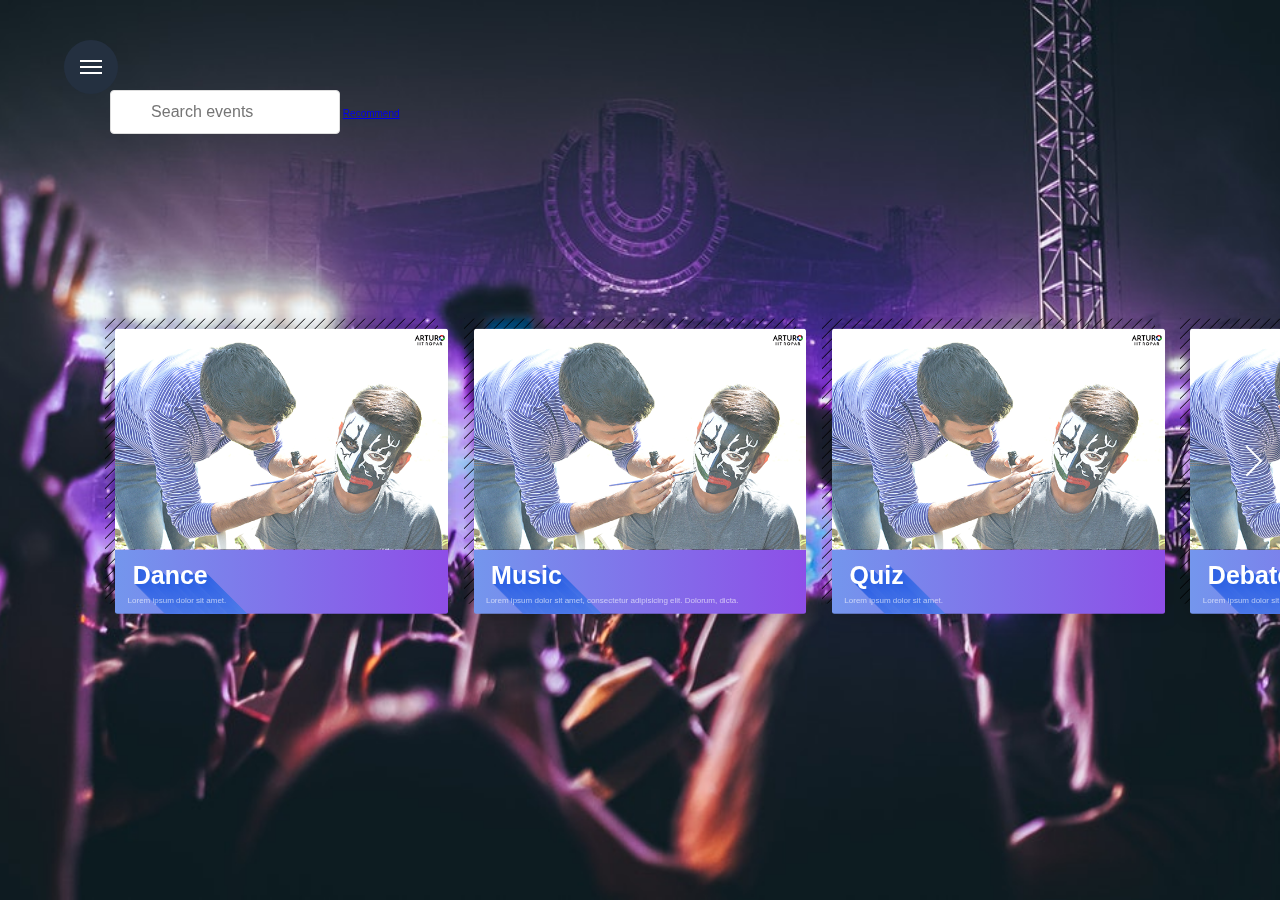
==== commit 929d4f36: "qq" ====
--- a/index1.html
+++ b/index1.html
@@ -12,7 +12,6 @@
 	<link rel="stylesheet" href="css/style.css"> <!-- Resource style -->
 	
 	<link rel="stylesheet" type="text/css" href="css/base.css" />
-	<link rel="stylesheet" type="text/css" href="css/reset.css" />
 	<script src="js/modernizr.js"></script> <!-- Modernizr -->
   	<script src="https://code.jquery.com/jquery-3.3.1.min.js" integrity="sha256-FgpCb/KJQlLNfOu91ta32o/NMZxltwRo8QtmkMRdAu8=" crossorigin="anonymous"></script>
 </head>
--- a/css/style2.css
+++ b/css/style2.css
@@ -15,6 +15,7 @@
      line-height: 1.5; 
      color: #212529; 
      text-align: left; 
+	 margin:0;
 }
 html {
   font-size: 62.5%;
